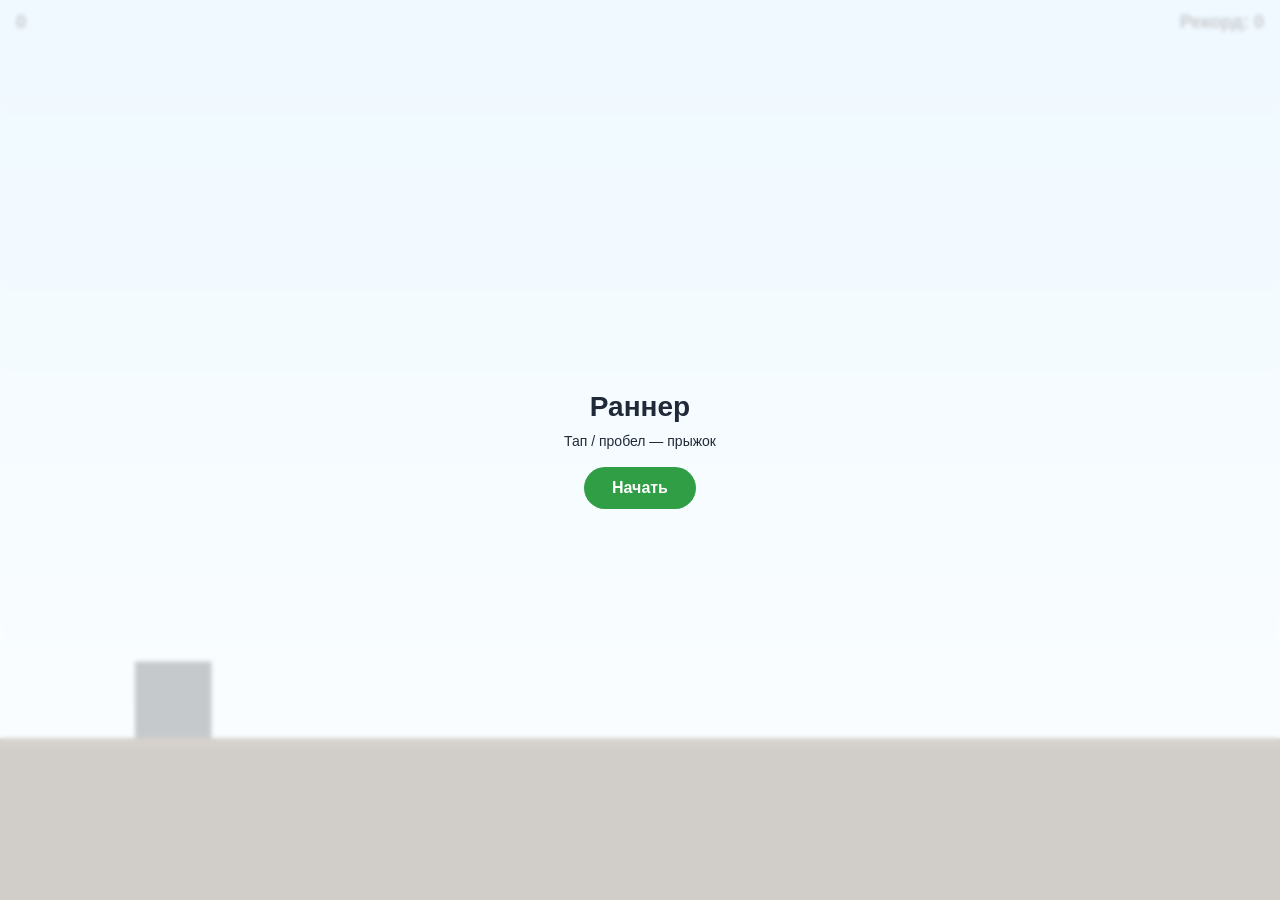
==== runner-game/index.html @ f62be675 "Add canvas runner mini-game Standalone HTML5/Canvas endless runner prototype (jump over obstacles, s" ====
<!DOCTYPE html>
<html lang="ru">
<head>
<meta charset="UTF-8">
<meta name="viewport" content="width=device-width, initial-scale=1.0, viewport-fit=cover, user-scalable=no">
<title>Раннер</title>
<link rel="stylesheet" href="style.css">
</head>
<body>
  <div id="game-wrap">
    <canvas id="game"></canvas>

    <div id="hud">
      <span id="score">0</span>
      <span id="best">Рекорд: 0</span>
    </div>

    <div id="overlay">
      <h1 id="overlay-title">Раннер</h1>
      <p id="overlay-text">Тап / пробел — прыжок</p>
      <button id="overlay-button">Начать</button>
    </div>
  </div>

  <script src="script.js"></script>
</body>
</html>
---- runner-game/style.css ----
:root {
  --sky-top: #bfe6ff;
  --sky-bottom: #eaf7ff;
  --ground: #4a3b2a;
  --text: #1f2937;
  --accent: #2f9e44;
}

* {
  box-sizing: border-box;
  -webkit-tap-highlight-color: transparent;
}

html, body {
  margin: 0;
  height: 100%;
  overscroll-behavior: none;
  touch-action: manipulation;
  font-family: -apple-system, BlinkMacSystemFont, "Segoe UI", Roboto, Helvetica, Arial, sans-serif;
  background: #000;
}

#game-wrap {
  position: relative;
  width: 100%;
  height: 100%;
  overflow: hidden;
  user-select: none;
}

canvas#game {
  display: block;
  width: 100%;
  height: 100%;
}

#hud {
  position: absolute;
  top: 12px;
  left: 0;
  right: 0;
  display: flex;
  justify-content: space-between;
  padding: 0 16px;
  font-size: 18px;
  font-weight: 700;
  color: var(--text);
  text-shadow: 0 1px 0 rgba(255, 255, 255, 0.6);
  pointer-events: none;
}

#overlay {
  position: absolute;
  inset: 0;
  display: flex;
  flex-direction: column;
  align-items: center;
  justify-content: center;
  gap: 10px;
  background: rgba(255, 255, 255, 0.75);
  backdrop-filter: blur(2px);
  text-align: center;
  padding: 16px;
}

#overlay.hidden {
  display: none;
}

#overlay h1 {
  margin: 0;
  font-size: 28px;
  color: var(--text);
}

#overlay p {
  margin: 0 0 8px;
  color: var(--text);
  font-size: 14px;
}

#overlay button {
  padding: 12px 28px;
  font-size: 16px;
  font-weight: 700;
  color: #fff;
  background: var(--accent);
  border: none;
  border-radius: 999px;
  cursor: pointer;
}

#overlay button:active {
  transform: scale(0.97);
}
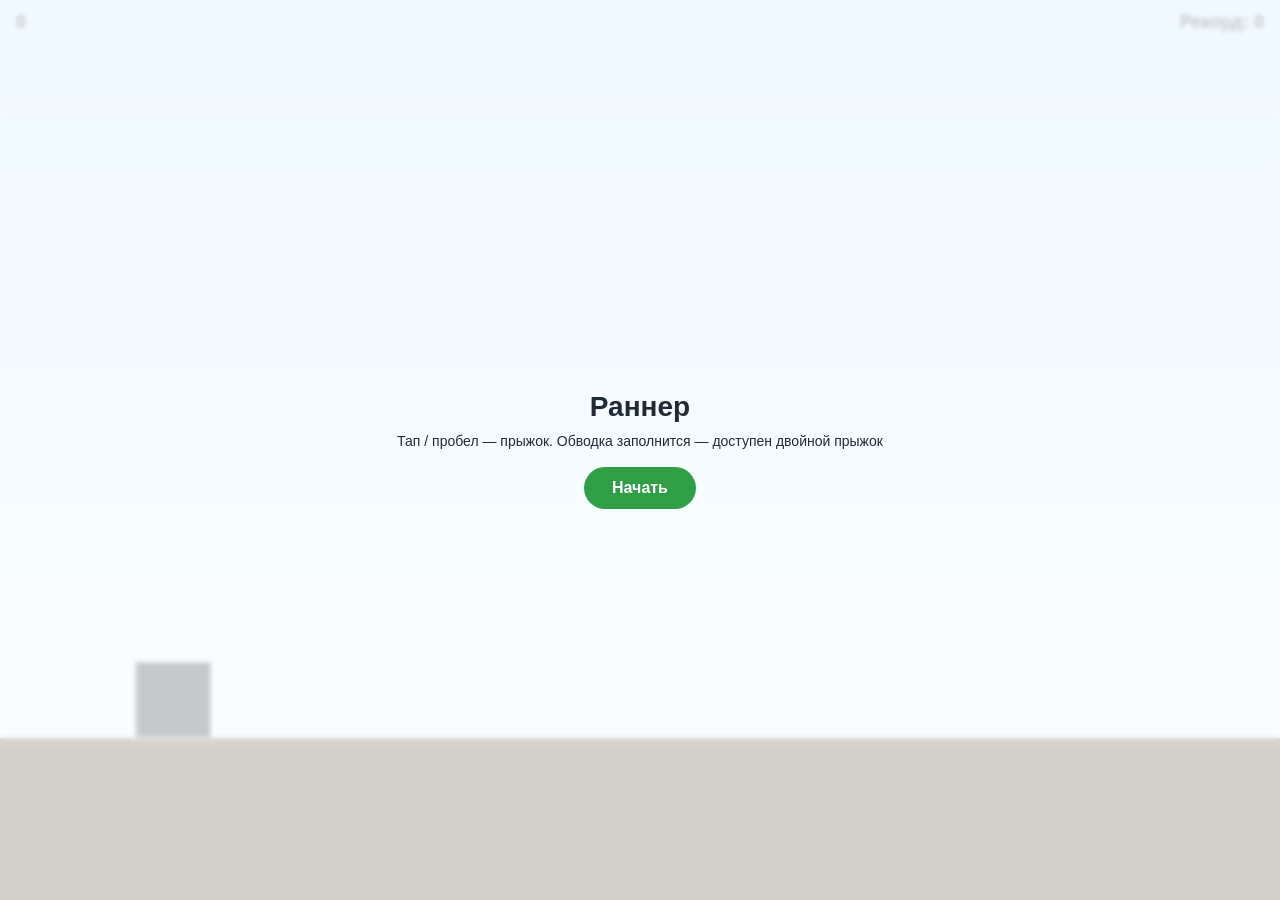
==== commit 2c39dd66: "Add double-jump ability with a charge ring to the runner The player square now has a 2px outline tha" ====
--- a/runner-game/index.html
+++ b/runner-game/index.html
@@ -17,7 +17,7 @@
 
     <div id="overlay">
       <h1 id="overlay-title">Раннер</h1>
-      <p id="overlay-text">Тап / пробел — прыжок</p>
+      <p id="overlay-text">Тап / пробел — прыжок. Обводка заполнится — доступен двойной прыжок</p>
       <button id="overlay-button">Начать</button>
     </div>
   </div>
